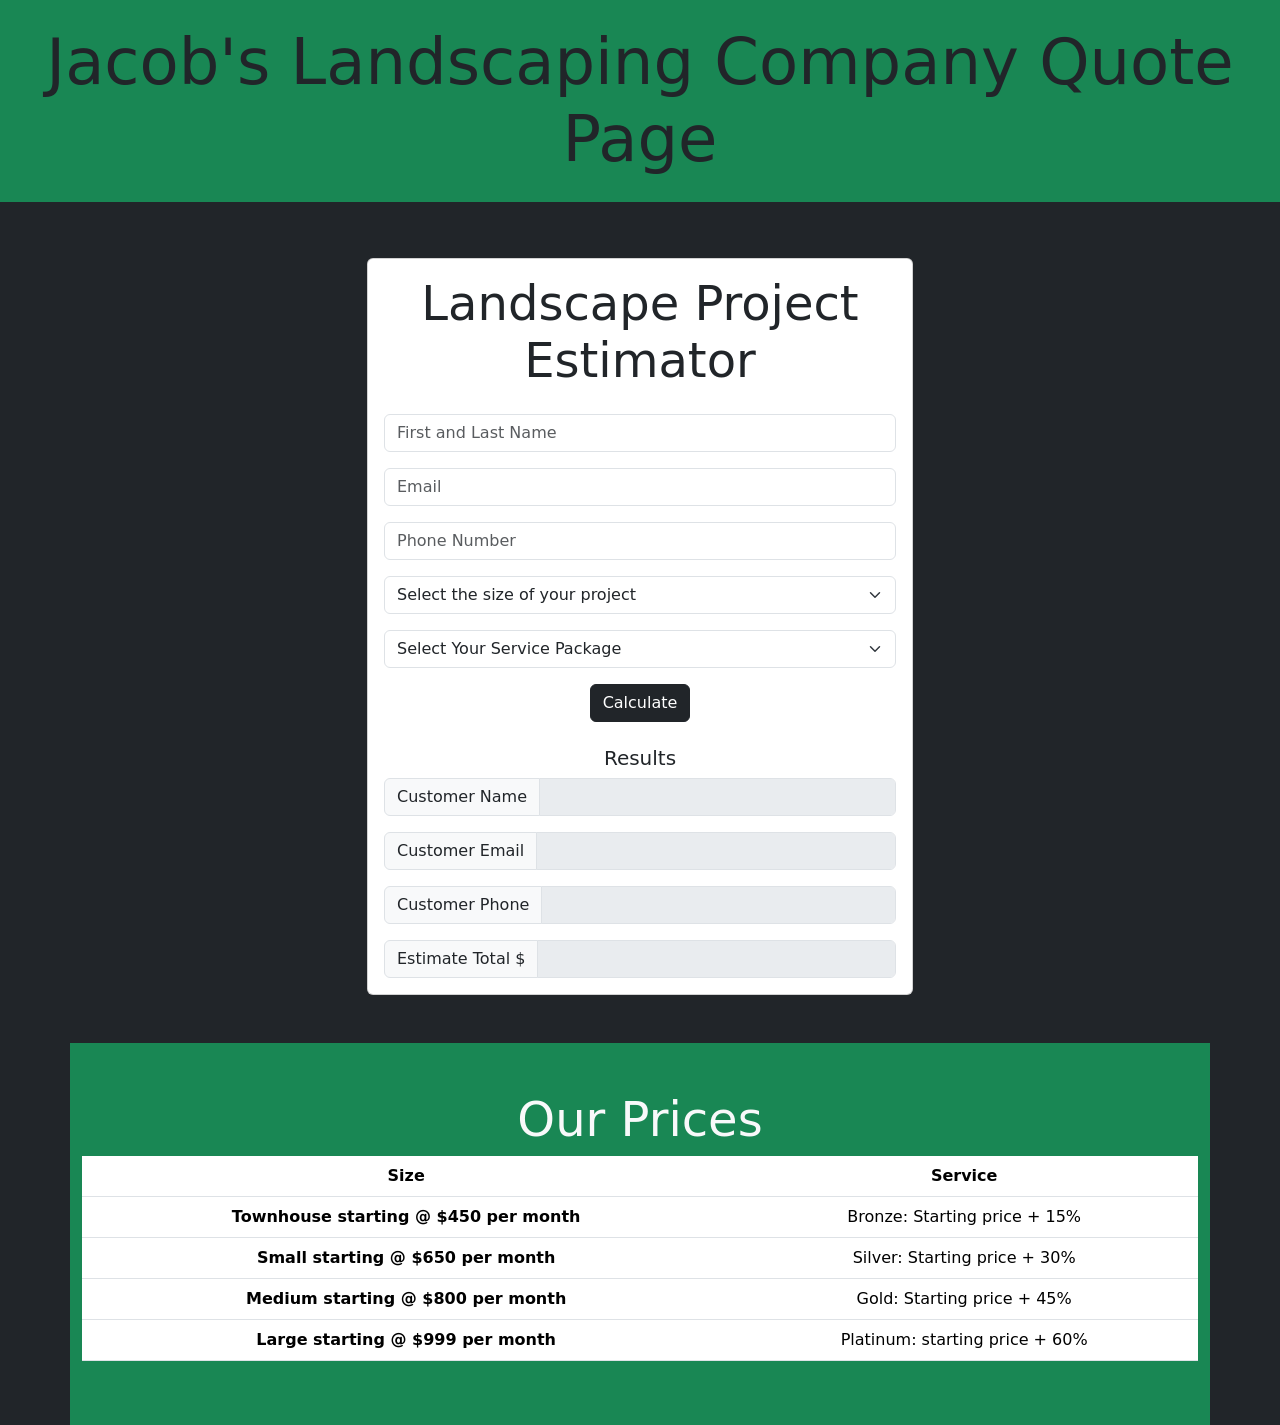
==== Landscaping-Project-Estimator/index.html @ 580ef311 "Add files via upload Front End prototype" ====
<!DOCTYPE html>
<html lang="en">
<head>
    <meta charset="UTF-8">
    <meta http-equiv="X-UA-Compatible" content="IE=edge">
    <meta name="viewport" content="width=device-width, initial-scale=1.0">
<!-- Bootstrap CSS -->
    <link href="https://cdn.jsdelivr.net/npm/bootstrap@5.0.2/dist/css/bootstrap.min.css" rel="stylesheet" integrity="sha384-EVSTQN3/azprG1Anm3QDgpJLIm9Nao0Yz1ztcQTwFspd3yD65VohhpuuCOmLASjC" crossorigin="anonymous">

    <title>Landscaping Project Estimator</title>
</head>
<body class="bg-dark">
    <header id="top-header" width="100%" class="bg-success">
        <h1 class="display-3 text-center py-4">
            Jacob's Landscaping Company Quote Page
        </h1>
    </header>

    <!-- Form Section -->
    
    <div class="container">
        <div class="row">
            <div class="col-md-6 mx-auto">
                <div class="card card-body text-center mt-5">
                    <h1 class="display-5 pb-3 heading">Landscape Project Estimator</h1>
                    <form id="landscaper-form">
                        <div class="form-group">
                            <input type="text" class="form-control" id="customer-name" placeholder="First and Last Name">
                        </div>
                        <div class="form-group mt-3">
                            <input type="email" class="form-control" id="customer-email" placeholder="Email">
                        </div>
                        <div class="form-group mt-3">
                            <input type="phone" class="form-control" id="customer-number" placeholder="Phone Number">
                        </div>
                        <div class="form-group mt-3">
                            <select class="form-select form-select-md mb-3" id="size" onchange="getSizeValue()" aria-label=".form-select-lg example" >
                                <option  selected>Select the size of your project</option>
                                <option value="Townhouse">Townhouse</option>
                                <option value="Small">Small</option>
                                <option value="Medium">Medium</option>
                                <option value="Large">Large</option>
                              </select>
                        </div>
                        <div class="form-group mt-3">
                            <select class="form-select form-select-md mb-3" id="service-package" onchange="getProjectValue()" aria-label=".form-select-lg example" >
                                <option selected >Select Your Service Package</option>
                                <option value="Bronze">Bronze</option>
                                <option value="Silver">Silver</option>
                                <option value="Gold">Gold</option>
                                <option value="Platinum">Platinum</option>
                              </select>
                        </div>
                        <div class="form-group mt-3 align-self-center">
                            <input type="submit" class="btn btn-dark btn-block" id="submit_button" value="Calculate">
                        </div>
                    </form>
                    <div id="results" class="pt-4">
                        <h5>Results</h5>
                        <div class="form-group">
                            <div class="input-group">
                                <span class="input-group-text">Customer Name</span>
                                <input type="text" class="form-control" id="display_name" disabled>
                            </div>
                        </div>
                        <div class="form-group mt-3">
                            <div class="input-group">
                                <span class="input-group-text">Customer Email</span>
                                <input type="email" class="form-control" id="display_email" disabled>
                            </div>
                        </div>
                        <div class="form-group mt-3">
                            <div class="input-group">
                                <span class="input-group-text">Customer Phone</span>
                                <input type="number" class="form-control" id="display_phone" disabled>
                            </div>
                        </div>
                        <div class="form-group mt-3">
                            <div class="input-group">
                                <span class="input-group-text">Estimate Total $</span>
                                <input type="text" class="form-control" id="total_estimate" disabled>
                            </div>
                        </div>
                    </div>
                </div>
            </div>
        </div>
    </div>

    <!-- Pricing Section -->
    <div class="container mt-5 py-5 bg-success">
        <h1 class="display-5 text-center text-light">Our Prices</h1>
        <table class="table text-light text-center">
            <thead>
              <tr>
                <th scope="col">Size</th>
                <th scope="col">Service</th>
                
              </tr>
            </thead>
            <tbody>
              <tr>
                <th scope="row">Townhouse starting @ $450 per month</th>
                <td>Bronze: Starting price + 15%</td>
                
              </tr>
              <tr>
                <th scope="row">Small starting @ $650 per month</th>
                <td>Silver: Starting price + 30%</td>
                
              </tr>
              <tr>
                <th scope="row">Medium starting @ $800 per month</th>
                <td colspan="2">Gold: Starting price + 45%</td>
                
              </tr>
              <th scope="row">Large starting @ $999 per month</th>
              <td colspan="2">Platinum: starting price + 60%</td>
              
            </tr>
            </tbody>
          </table>
    </div>
    
    <script src="app.js"></script>
    <script src="https://cdn.jsdelivr.net/npm/bootstrap@5.0.2/dist/js/bootstrap.bundle.min.js" integrity="sha384-MrcW6ZMFYlzcLA8Nl+NtUVF0sA7MsXsP1UyJoMp4YLEuNSfAP+JcXn/tWtIaxVXM" crossorigin="anonymous"></script>
</body>
</html>
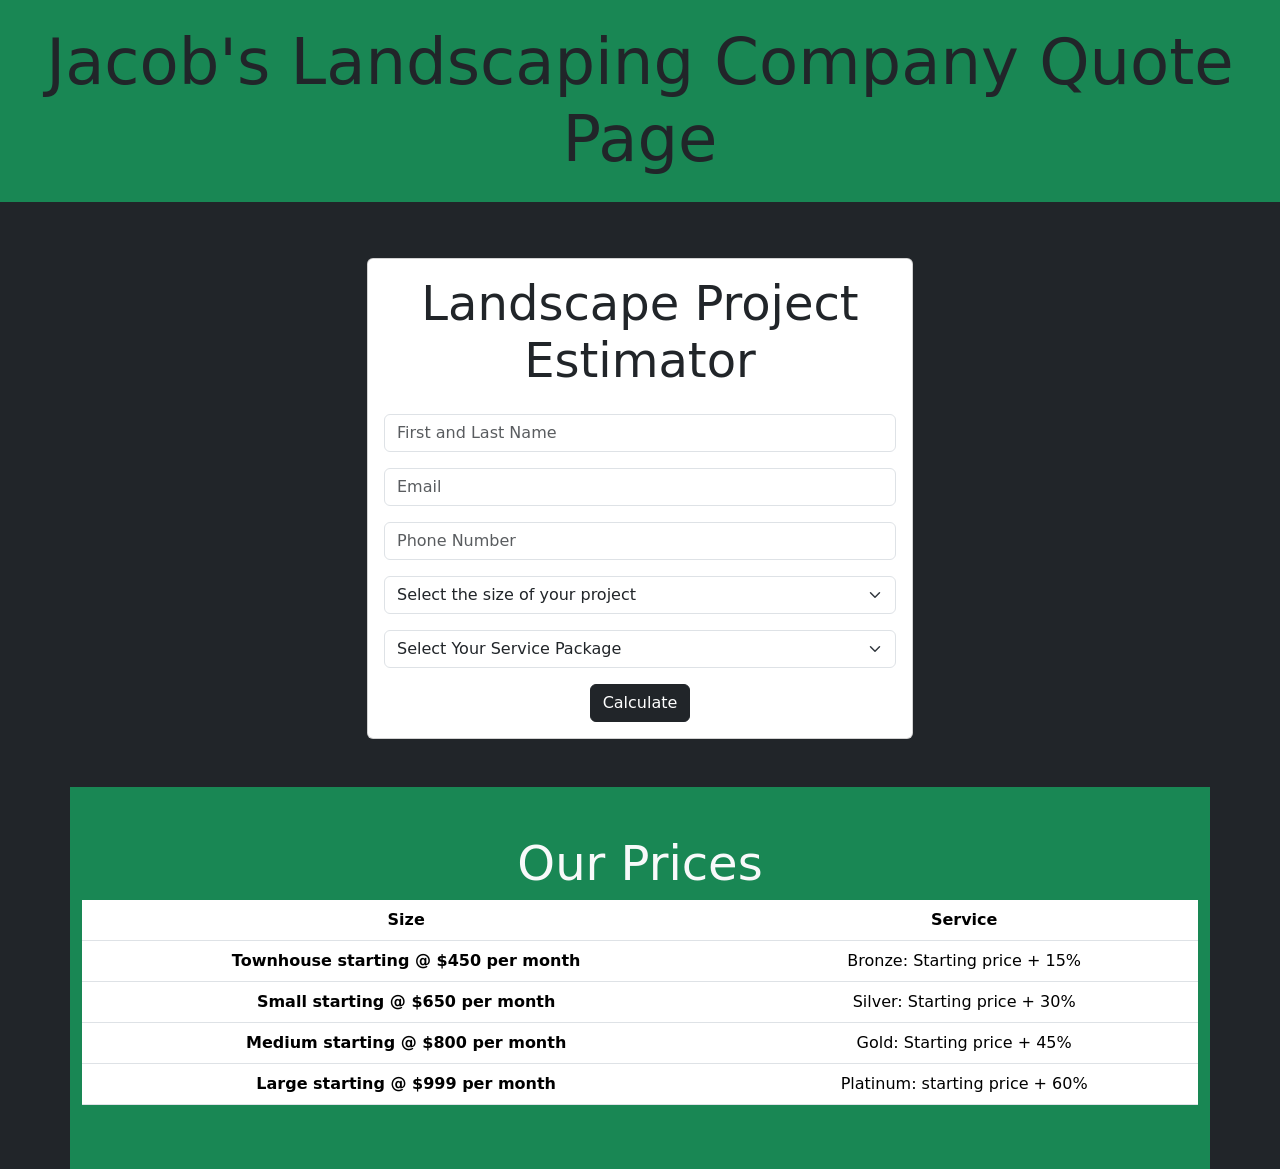
==== commit caf6417b: "Add files via upload" ====
--- a/Landscaping-Project-Estimator/index.html
+++ b/Landscaping-Project-Estimator/index.html
@@ -54,8 +54,10 @@
                         <div class="form-group mt-3 align-self-center">
                             <input type="submit" class="btn btn-dark btn-block" id="submit_button" value="Calculate">
                         </div>
+                        
                     </form>
-                    <div id="results" class="pt-4">
+                    <img src="/Landscaping-Project-Estimator/loader_gif.gif" style="display: none;" alt="" id="gif" width="100%">
+                    <div id="results" style="display: none;" class="pt-4">
                         <h5>Results</h5>
                         <div class="form-group">
                             <div class="input-group">
@@ -88,6 +90,7 @@
     </div>
 
     <!-- Pricing Section -->
+
     <div class="container mt-5 py-5 bg-success">
         <h1 class="display-5 text-center text-light">Our Prices</h1>
         <table class="table text-light text-center">
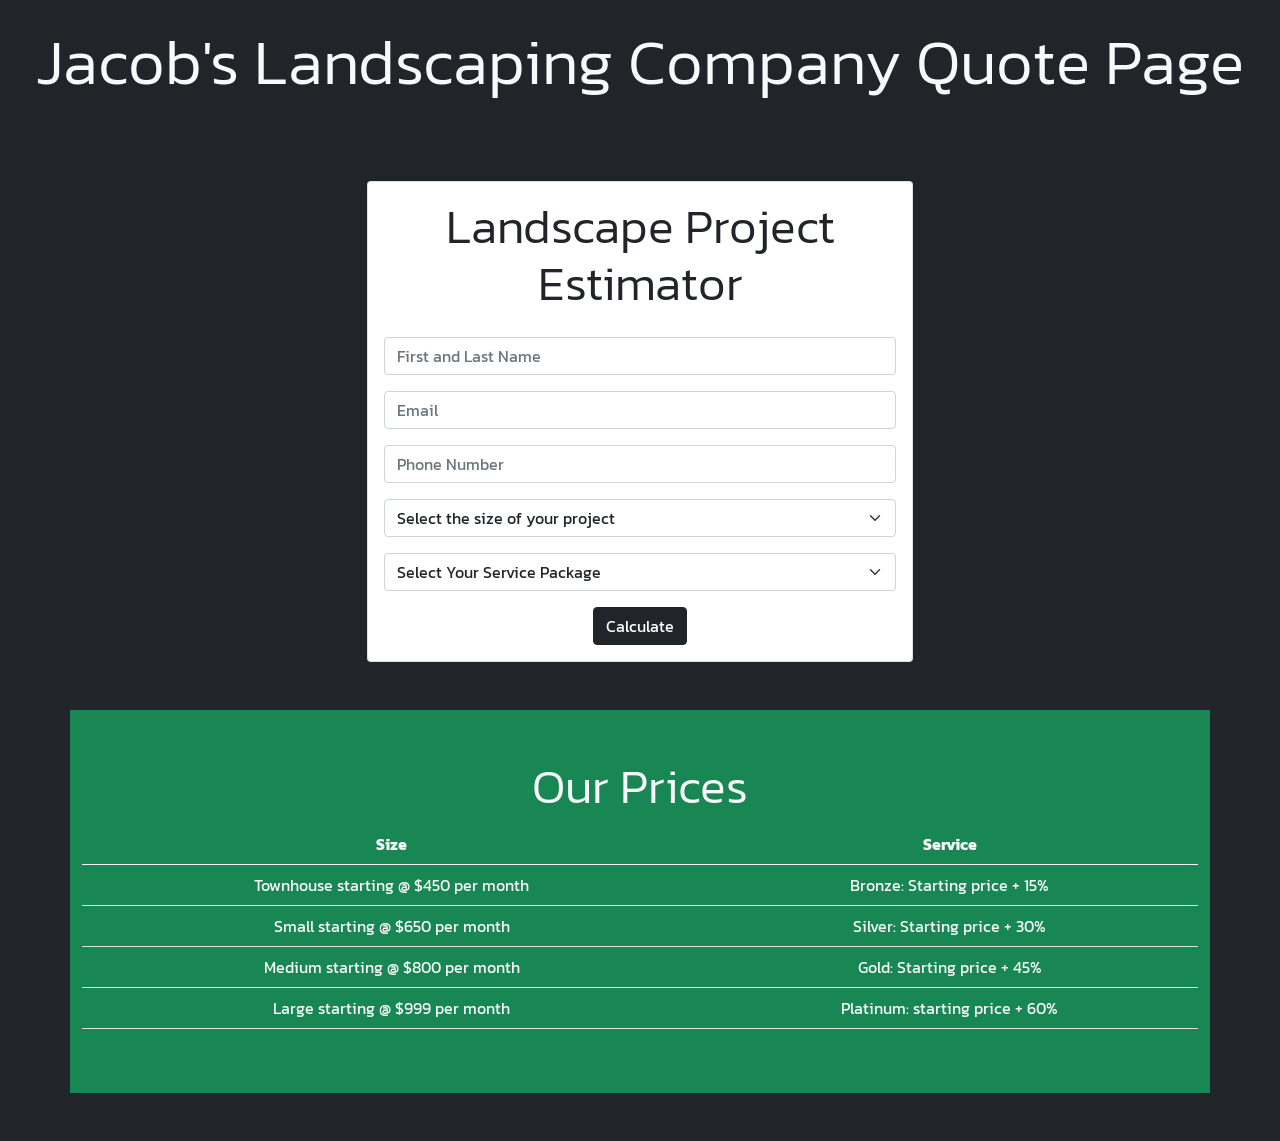
==== commit 8b39ea49: "Add files via upload" ====
--- a/Landscaping-Project-Estimator/index.html
+++ b/Landscaping-Project-Estimator/index.html
@@ -5,12 +5,15 @@
     <meta http-equiv="X-UA-Compatible" content="IE=edge">
     <meta name="viewport" content="width=device-width, initial-scale=1.0">
 <!-- Bootstrap CSS -->
-    <link href="https://cdn.jsdelivr.net/npm/bootstrap@5.0.2/dist/css/bootstrap.min.css" rel="stylesheet" integrity="sha384-EVSTQN3/azprG1Anm3QDgpJLIm9Nao0Yz1ztcQTwFspd3yD65VohhpuuCOmLASjC" crossorigin="anonymous">
+    <link href="css/main.min.css" rel="stylesheet">
+    <link rel="preconnect" href="https://fonts.googleapis.com">
+    <link rel="preconnect" href="https://fonts.gstatic.com" crossorigin>
+    <link href="https://fonts.googleapis.com/css2?family=Kanit:wght@300&display=swap" rel="stylesheet">
 
     <title>Landscaping Project Estimator</title>
 </head>
 <body class="bg-dark">
-    <header id="top-header" width="100%" class="bg-success">
+    <header id="top-header" width="100%" class="bg-dark text-light">
         <h1 class="display-3 text-center py-4">
             Jacob's Landscaping Company Quote Page
         </h1>
@@ -56,7 +59,7 @@
                         </div>
                         
                     </form>
-                    <img src="/Landscaping-Project-Estimator/loader_gif.gif" style="display: none;" alt="" id="gif" width="100%">
+                    <img src="/Landscaping-Project-Estimator/loader_gif.gif" class="mt-0" style="display: none;" alt="" id="gif" width="100%">
                     <div id="results" style="display: none;" class="pt-4">
                         <h5>Results</h5>
                         <div class="form-group">
@@ -91,7 +94,7 @@
 
     <!-- Pricing Section -->
 
-    <div class="container mt-5 py-5 bg-success">
+    <div class="container my-5 py-5 bg-success">
         <h1 class="display-5 text-center text-light">Our Prices</h1>
         <table class="table text-light text-center">
             <thead>
@@ -103,22 +106,22 @@
             </thead>
             <tbody>
               <tr>
-                <th scope="row">Townhouse starting @ $450 per month</th>
+                <td>Townhouse starting @ $450 per month</th>
                 <td>Bronze: Starting price + 15%</td>
                 
               </tr>
               <tr>
-                <th scope="row">Small starting @ $650 per month</th>
+                <td >Small starting @ $650 per month</th>
                 <td>Silver: Starting price + 30%</td>
                 
               </tr>
               <tr>
-                <th scope="row">Medium starting @ $800 per month</th>
-                <td colspan="2">Gold: Starting price + 45%</td>
+                <td>Medium starting @ $800 per month</th>
+                <td>Gold: Starting price + 45%</td>
                 
               </tr>
-              <th scope="row">Large starting @ $999 per month</th>
-              <td colspan="2">Platinum: starting price + 60%</td>
+              <td>Large starting @ $999 per month</th>
+              <td>Platinum: starting price + 60%</td>
               
             </tr>
             </tbody>
